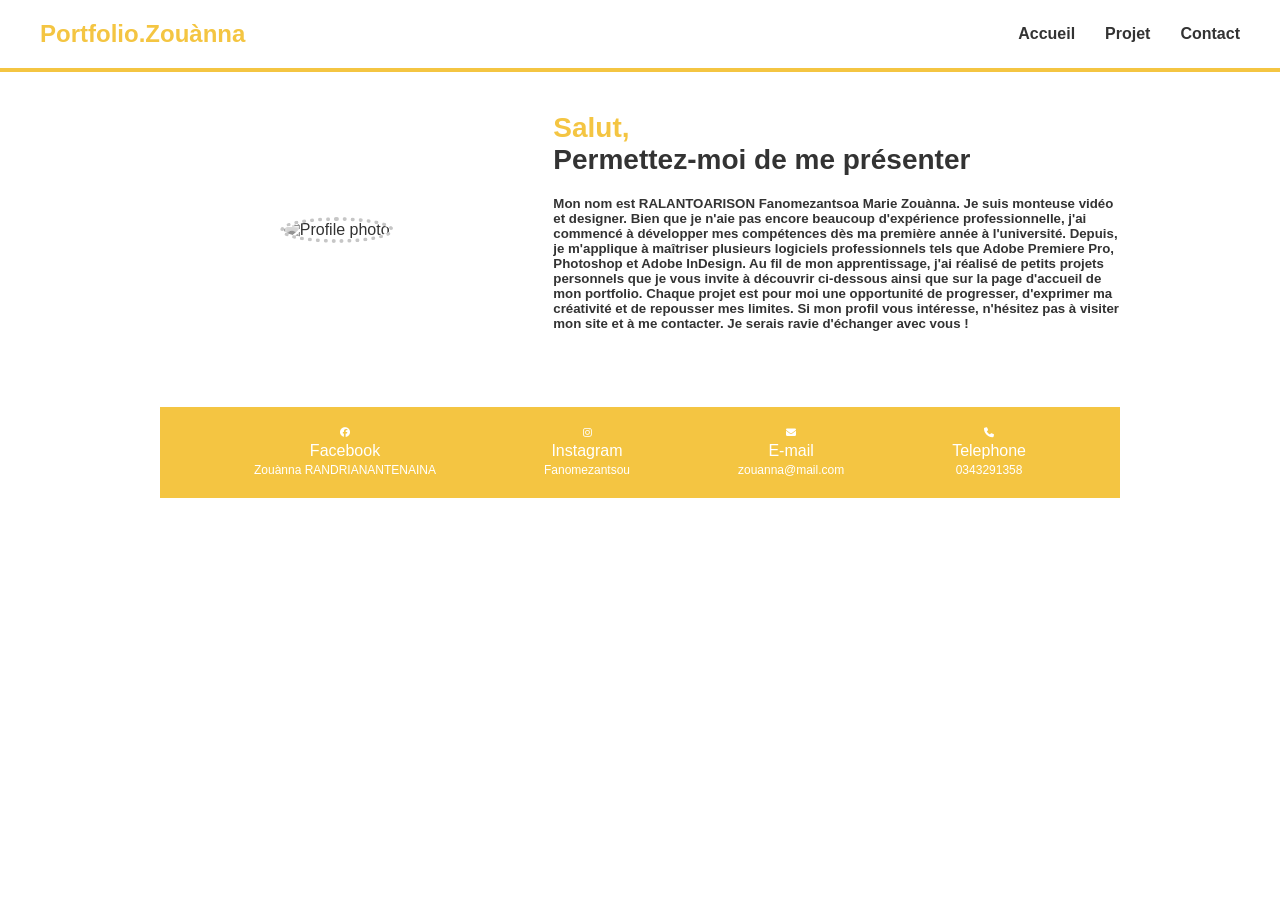
==== index.html @ a52637e0 "nouvelle version propre du portfolio sans vidéos lourdes" ====
<!DOCTYPE html>
<html lang="en">
  <header>
  <div class="logo">Portfolio.Zouànna</div>
  <nav>
    <ul>
      <li><a href="Zouànna Accueil.html">Accueil</a></li>
      <li><a href="Zouànna photo.html">Projet</a></li>
      <li><a href="Zouànna conta.html">Contact</a></li>
    </ul>
  </nav>
</header>

<head>
  <meta charset="UTF-8" />
  <meta name="viewport" content="width=device-width, initial-scale=1.0"/>
  <title> Zouànna</title>
  <link rel="stylesheet" href="scc portfolio.css"/>
  <link rel="stylesheet" href="https://cdnjs.cloudflare.com/ajax/libs/font-awesome/6.4.0/css/all.min.css">
</head>
<body>
  <div class="container">
    <div class="intro">
      <div class="photo">
        <br></br>
        <img src="d:\DEVOIR WEB\ZOUANNA.jpg" alt="Profile photo">
      </div>
      <div class="content">
        <h1><span>Salut,</span><br>Permettez-moi de me présenter </h1>
        <div class="circles">
        </div>
        <p>
          <h5>Mon nom est RALANTOARISON Fanomezantsoa Marie Zouànna.
            Je suis monteuse vidéo et designer.
            Bien que je n'aie pas encore beaucoup d'expérience professionnelle, j'ai commencé à développer mes compétences dès ma première année à l'université.
            Depuis, je m'applique à maîtriser plusieurs logiciels professionnels tels que Adobe Premiere Pro, Photoshop et Adobe InDesign.
            
            Au fil de mon apprentissage, j'ai réalisé de petits projets personnels que je vous invite à découvrir ci-dessous ainsi que sur la page d'accueil de mon portfolio.
            Chaque projet est pour moi une opportunité de progresser, d'exprimer ma créativité et de repousser mes limites.
            
            Si mon profil vous intéresse, n'hésitez pas à visiter mon site et à me contacter.
            Je serais ravie d'échanger avec vous !
            </h5> </p>
            </div>
            <br></br>
          </p>
        </div>
        <br></br>
      </header>
    <footer class="footer">
      <div><i class="fab fa-facebook"></i> Facebook<br><span>Zouànna RANDRIANANTENAINA</span></div>
      <div><i class="fab fa-instagram"></i> Instagram<br><span>Fanomezantsou</span></div>
      <div><i class="fas fa-envelope"></i> E-mail<br><span>zouanna@mail.com</span></div>
      <div><i class="fas fa-phone"></i> Telephone<br><span>0343291358</span></div>
    </div>
  </div>
</footer>
</body>
</html>
---- scc portfolio.css ----
header {
  background-color: white;
  display: flex;
  justify-content: space-between;
  align-items: center;
  padding: 20px 40px;
  border-bottom: 4px solid #f4c542;
  position: sticky;
  top: 0;
  z-index: 700;
}
.ligne header,.ligne footer{
  width: 100%;
  height: 3px;
  background-color: orange;
  margin: 0;
  padding: 0;
}

.logo {
  font-size: 24px;
  font-weight: bold;
  color: #f4c542;
}

nav ul {
  display: flex;
  list-style: none;
  gap: 30px;
}

nav ul li a {
  text-decoration: none;
  font-weight: bold;
  color: #333;
  transition: color 0.3s ease;
}

nav ul li a:hover {
  color: #f4c542;
}

* {
  margin: 0;
  padding: 0;
  box-sizing: border-box;
}

body {
  font-family: 'Helvetica Neue', sans-serif;
  background: white;
  color: #333;
}

.container {
  max-width: 1000px;
  margin: auto;
  padding: 40px 20px;
}

.intro {
  display: flex;
  flex-wrap: wrap;
  align-items: center;
  justify-content: center;
}

.photo {
  flex: 1 1 250px;
  text-align: center;
  margin-bottom: 20px;
}

.photo img {
  width: 240px;
  height: 300px;
  object-fit: cover;
  border-radius: 50%;
  filter: grayscale(100%);
  border: 4px dotted #f4c542;
}

.content {
  flex: 2 18 400px;
  padding-left: 40px;
}

h1 {
  font-size: 28px;
  margin-bottom: 30
px;
  color: #333;
}

h1 span {
  color: #f4c542;
}

.circles {
  display: flex;
  gap: 20px;
  margin-bottom: 20px;
}

.circle {
  width: 85px;
  height: 80px;
  border-radius: 50%;
  background-color: #f4c542;
  display: flex;
  align-items: center;
  justify-content: center;
  font-weight: bold;
  color: white;
  text-transform: uppercase;
}
p {
  font-size: 140px;
  line-height: 1.6;
  color: #131111;
}
.projects {
  padding: 40px;
  background: #f5f5f5;
  text-align: center;
}
.projects h3 {
  font-size: 28px;
  margin-bottom: 20px;
}
.video-grid {
  display: grid;
  grid-template-columns: repeat(auto-fit, minmax(30px, 1fr));
  gap: 20px;
}
.video-grid video {
  width: 100%;
  height: auto;
  border-radius: 10px;
  box-shadow: 0 0 10px rgba(0,0,0,0.1);
}
.footer {
  background-color: #f4c542;
  color: white;
  text-align: center;
  padding: 20px 20px;
  width: 100%;
  position: relative;
  margin-top: 40px;
}

.footer div {
  color: white;
}

.footer i {
  display: block;
  font-size: 10px;
  margin-bottom: 5px;
}

.footer span {
  font-size: 12px;
}
.contact{
  background: #f4c542;
  color: white;
  display: flex

}
.footer{
  background-color: #f4c542;
  display:flex;
  justify-content: space-around;
  align-items: center;
  padding: 20px 40px;
  width: 100%;
  box-sizing: border-box;
}
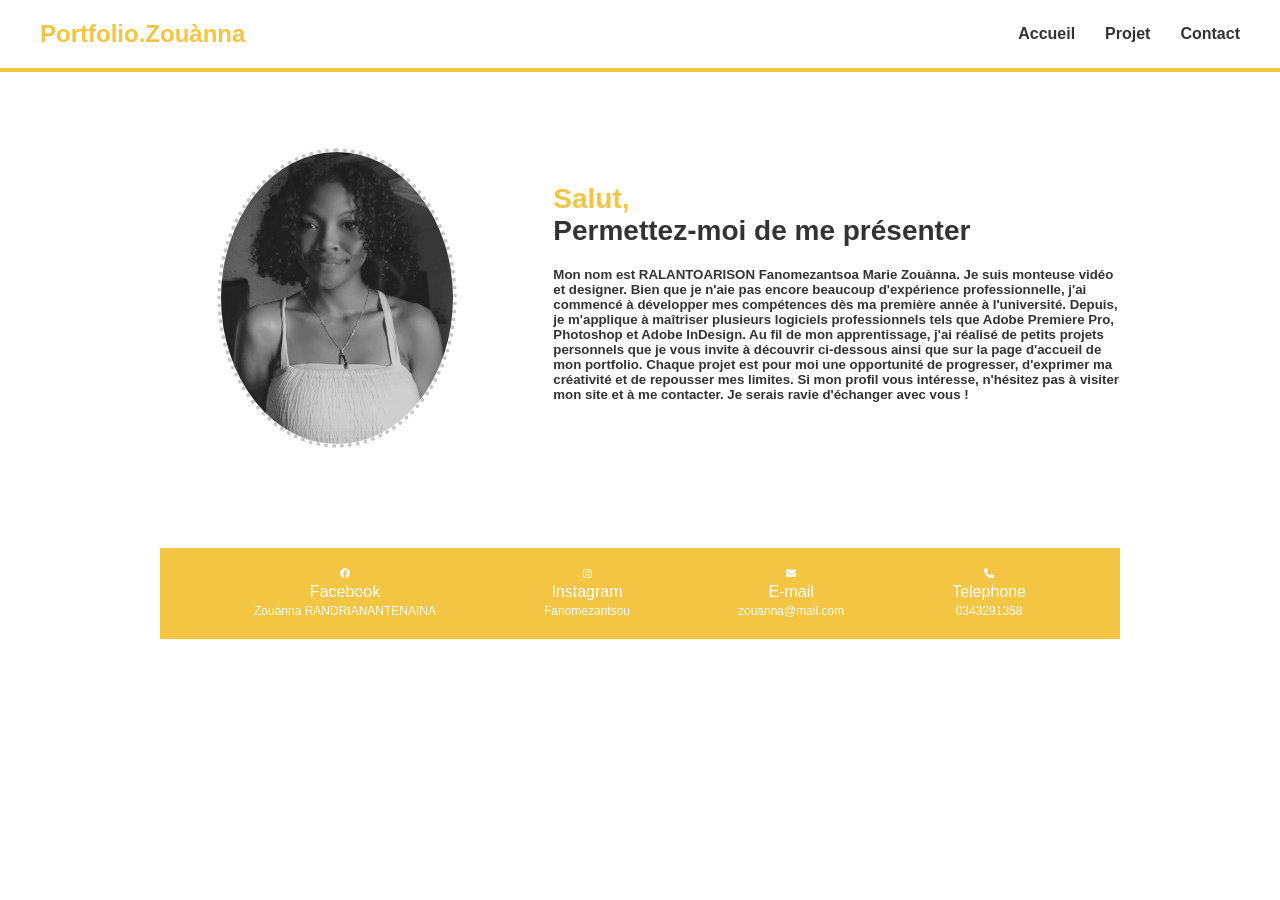
==== commit ccdce3f9: "ajout de la photo" ====
--- a/index.html
+++ b/index.html
@@ -23,7 +23,7 @@
     <div class="intro">
       <div class="photo">
         <br></br>
-        <img src="d:\DEVOIR WEB\ZOUANNA.jpg" alt="Profile photo">
+        <img src="zouànna 123.jpg" alt="Profile photo">
       </div>
       <div class="content">
         <h1><span>Salut,</span><br>Permettez-moi de me présenter </h1>
